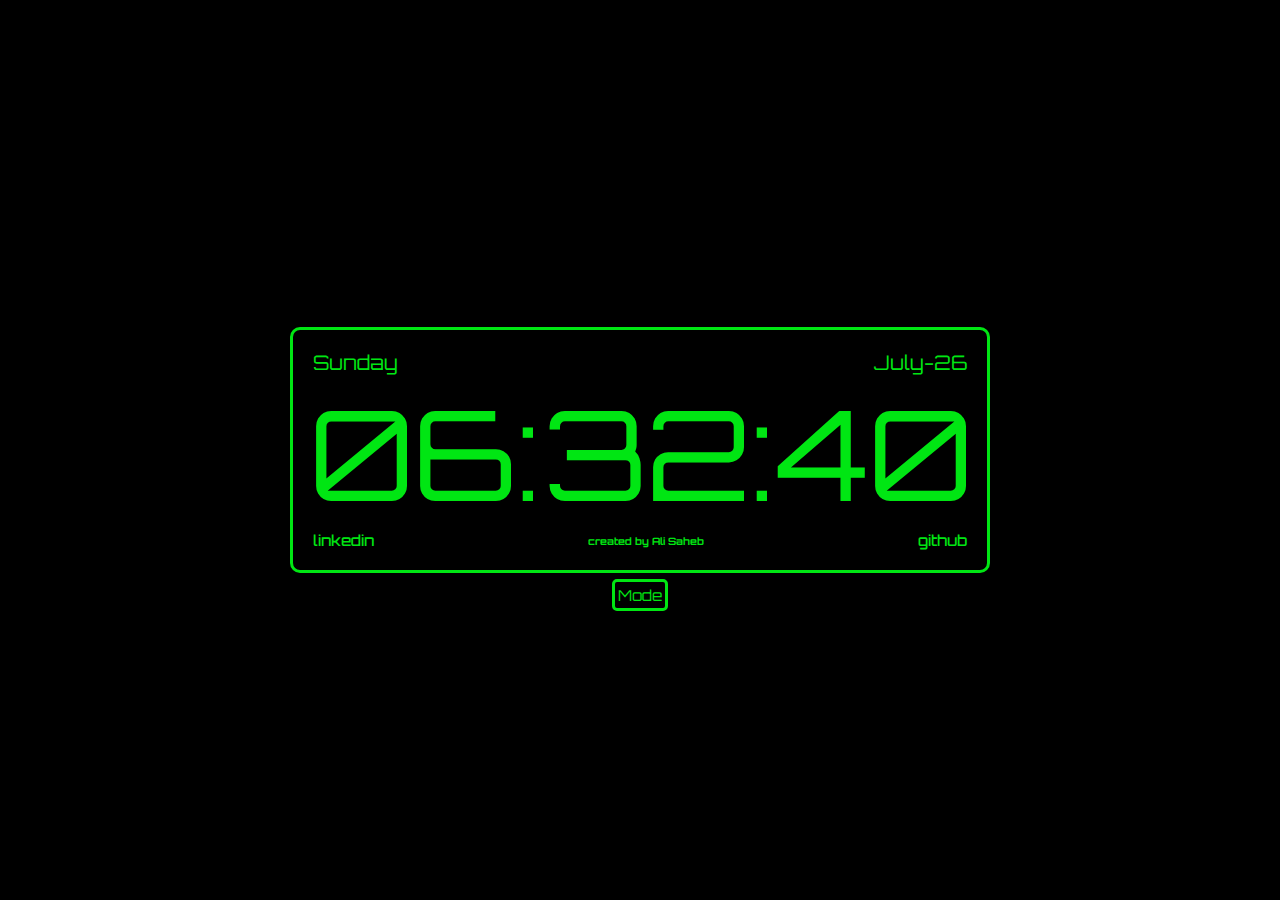
==== index.html @ 37d455fa "initial commit" ====
<!DOCTYPE html>
<html lang="en">
  <head>
    <meta charset="UTF-8" />
    <meta name="viewport" content="width=device-width, initial-scale=1.0" />
    <title>Digital Clock</title>
    <link rel="stylesheet" href="/css/style.css" />
  </head>
  <body>
    <div class="contain">
      <div class="top">
        <div class="day">Wednesday</div>
        <div class="calendar">
          <div class="month">September</div>
          <div class="number">-1</div>
        </div>
      </div>
      <div class="bottom">
        <div class="time">12:12:12</div>
      </div>
      <div class="footer">
        <a
          class="no-link"
          href="https://www.linkedin.com/in/ali-software/"
          target="_blank"
          >linkedin</a
        >
        <h6>created by Ali Saheb</h6>
        <a class="no-link" href="https://github.com/goodkidali/" target="_blank"
          >github</a
        >
      </div>
    </div>

    <div class="box"><a href="/html/12hour.html" class="mode">Mode</a></div>

    <script src="/js/script.js"></script>
  </body>
</html>
---- css/style.css ----
@import url('https://fonts.googleapis.com/css2?family=Orbitron:wght@400;500;600;700;800;900&display=swap');

*{
    font-family: 'Orbitron', sans-serif;
    box-sizing: border-box;
    margin: 0px;
    padding: 0px;
}
body{
    background-color: black;
    width: 100%;
    height: 100vh;
    display: flex;
    align-items: center;
    justify-content: center;
}
.contain{
    color: rgb(0, 230, 19);
    background-color: black;
    border-radius: 10px;
    border: 3px solid rgb(0, 230, 19);
    width: 700px;
    padding: 20px;
    position: absolute;
}
.top{
    display: flex;
    align-items: center;
    justify-content: space-between;
    font-size: 20px;
    font-weight: 200;
}
.calendar{
    display: flex;
    align-items: center;
    word-spacing: 10px;
}
.bottom{
    display: flex;
    align-items: center;
    justify-content: center;
}
.time{
    font-size: 125px;
}
.footer{
    display: flex;
    align-items: center;
    justify-content: space-between;
    font-size: 15px;
}
.no-link{
    text-decoration: none;
    color: inherit;
    font-weight: 500;
}

.box {
    top: 145px;
    position: relative;
    background-color: black;
    border: 3px solid rgb(0, 230, 19);
    border-radius: 5px;
    padding: 3px
}
.mode{
    text-decoration: none;
    color: rgb(0, 230, 19);
    font-size: 15px;
}
.box:hover{
    background-color: rgb(0, 230, 19);
}
.mode:hover{
    color: black;
    font-weight: 500;
}
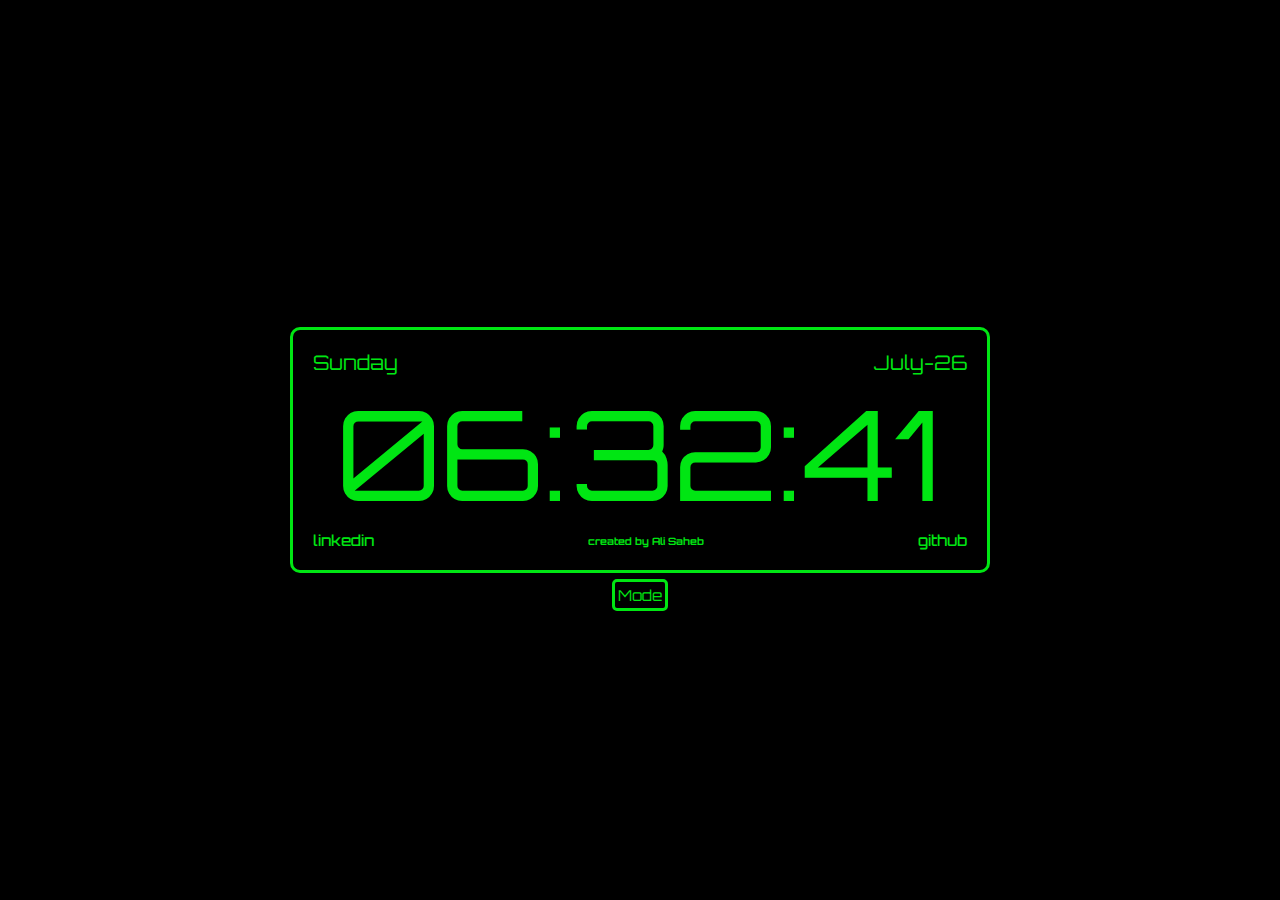
==== commit 21a6d7b3: "reformatting" ====
--- a/index.html
+++ b/index.html
@@ -4,7 +4,7 @@
     <meta charset="UTF-8" />
     <meta name="viewport" content="width=device-width, initial-scale=1.0" />
     <title>Digital Clock</title>
-    <link rel="stylesheet" href="/css/style.css" />
+    <link rel="stylesheet" href="style.css" />
   </head>
   <body>
     <div class="contain">
@@ -32,8 +32,8 @@
       </div>
     </div>
 
-    <div class="box"><a href="/html/12hour.html" class="mode">Mode</a></div>
+    <div class="box"><a href="12hour.html" class="mode">Mode</a></div>
 
-    <script src="/js/script.js"></script>
+    <script src="script.js"></script>
   </body>
 </html>
--- a/style.css
+++ b/style.css
@@ -0,0 +1,77 @@
+@import url('https://fonts.googleapis.com/css2?family=Orbitron:wght@400;500;600;700;800;900&display=swap');
+
+*{
+    font-family: 'Orbitron', sans-serif;
+    box-sizing: border-box;
+    margin: 0px;
+    padding: 0px;
+}
+body{
+    background-color: black;
+    width: 100%;
+    height: 100vh;
+    display: flex;
+    align-items: center;
+    justify-content: center;
+}
+.contain{
+    color: rgb(0, 230, 19);
+    background-color: black;
+    border-radius: 10px;
+    border: 3px solid rgb(0, 230, 19);
+    width: 700px;
+    padding: 20px;
+    position: absolute;
+}
+.top{
+    display: flex;
+    align-items: center;
+    justify-content: space-between;
+    font-size: 20px;
+    font-weight: 200;
+}
+.calendar{
+    display: flex;
+    align-items: center;
+    word-spacing: 10px;
+}
+.bottom{
+    display: flex;
+    align-items: center;
+    justify-content: center;
+}
+.time{
+    font-size: 125px;
+}
+.footer{
+    display: flex;
+    align-items: center;
+    justify-content: space-between;
+    font-size: 15px;
+}
+.no-link{
+    text-decoration: none;
+    color: inherit;
+    font-weight: 500;
+}
+
+.box {
+    top: 145px;
+    position: relative;
+    background-color: black;
+    border: 3px solid rgb(0, 230, 19);
+    border-radius: 5px;
+    padding: 3px
+}
+.mode{
+    text-decoration: none;
+    color: rgb(0, 230, 19);
+    font-size: 15px;
+}
+.box:hover{
+    background-color: rgb(0, 230, 19);
+}
+.mode:hover{
+    color: black;
+    font-weight: 500;
+}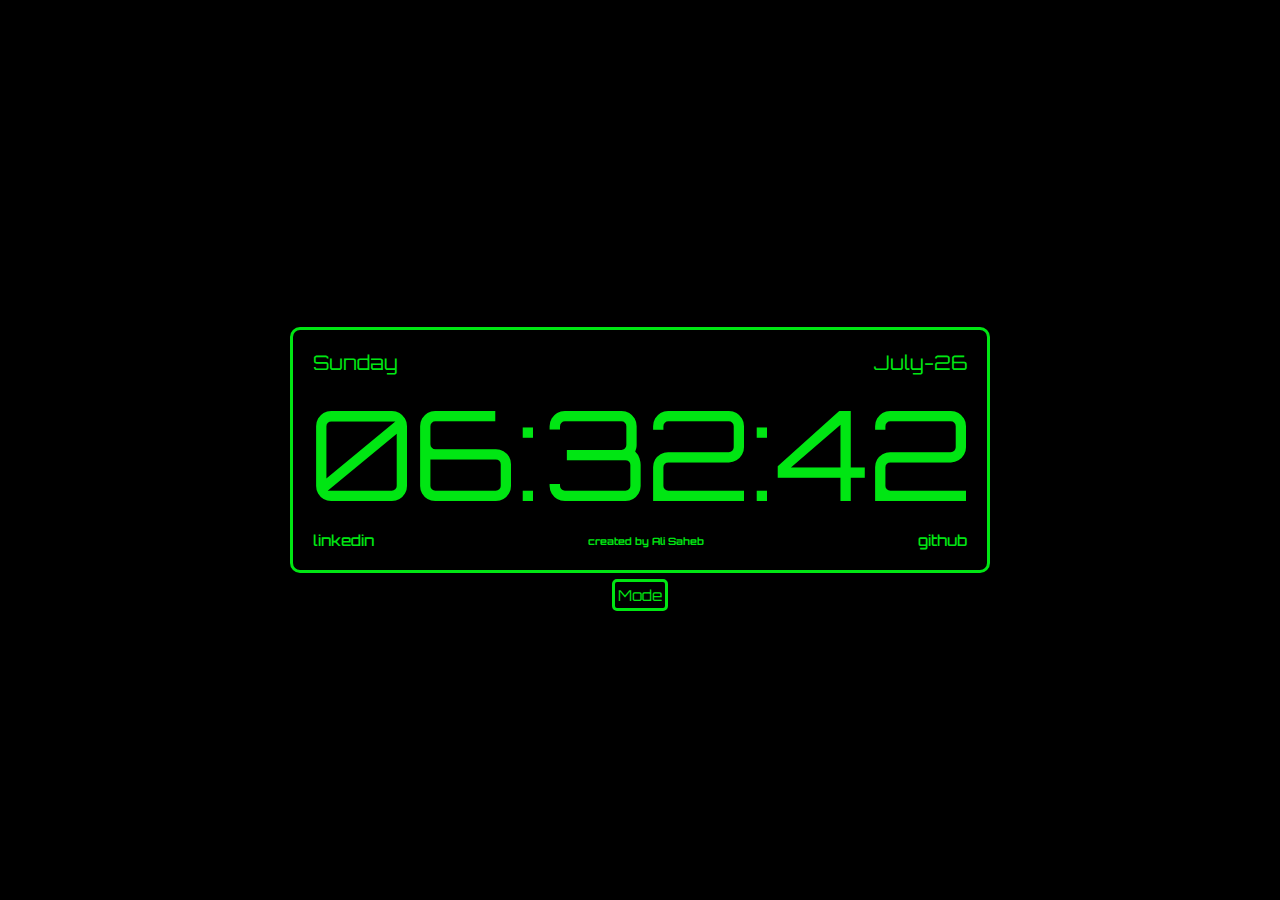
==== commit 568010d9: "fixed paths" ====
--- a/index.html
+++ b/index.html
@@ -4,7 +4,7 @@
     <meta charset="UTF-8" />
     <meta name="viewport" content="width=device-width, initial-scale=1.0" />
     <title>Digital Clock</title>
-    <link rel="stylesheet" href="style.css" />
+    <link rel="stylesheet" href="https://goodkidali.github.io/DigitalClock/style.css" />
   </head>
   <body>
     <div class="contain">
@@ -32,8 +32,8 @@
       </div>
     </div>
 
-    <div class="box"><a href="12hour.html" class="mode">Mode</a></div>
+    <div class="box"><a href="https://goodkidali.github.io/DigitalClock/12hour.html" class="mode">Mode</a></div>
 
-    <script src="script.js"></script>
+    <script src="https://goodkidali.github.io/DigitalClock/script.js"></script>
   </body>
 </html>
